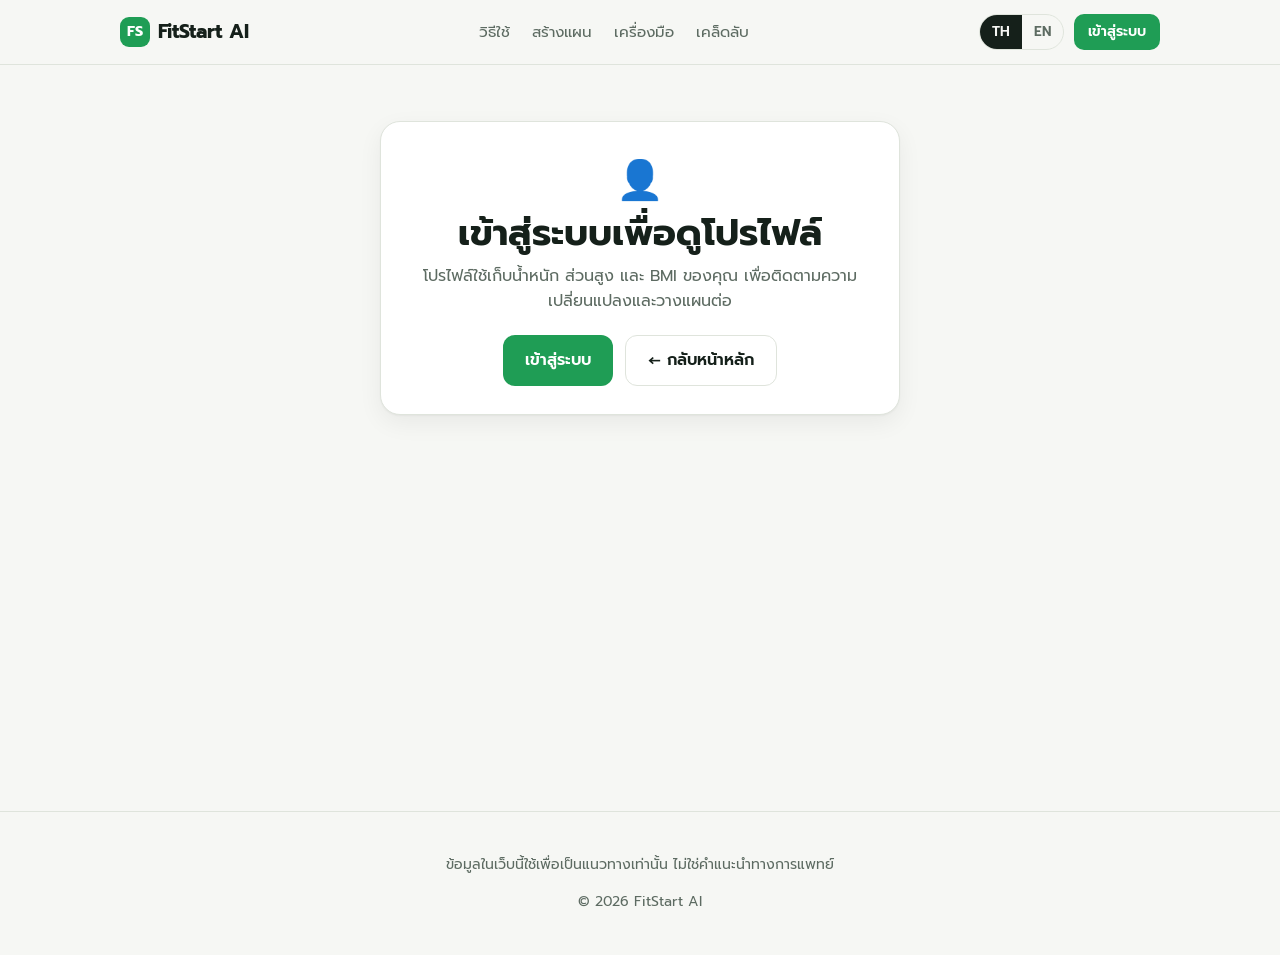
==== profile.html @ 1f1760d9 "Move profile to its own page (profile.html) - New profile.html with shared header, login modal and l" ====
<!DOCTYPE html>
<html lang="th">
<head>
<meta charset="UTF-8">
<meta name="viewport" content="width=device-width, initial-scale=1.0">
<title>โปรไฟล์ของฉัน · FitStart AI</title>
<link rel="preconnect" href="https://fonts.googleapis.com">
<link rel="preconnect" href="https://fonts.gstatic.com" crossorigin>
<link href="https://fonts.googleapis.com/css2?family=Prompt:wght@400;500;600;700&display=swap" rel="stylesheet">
<link rel="stylesheet" href="css/style.css">
</head>
<body>

<header>
  <div class="wrap nav">
    <a href="index.html" class="logo"><span class="logo-mark">FS</span> FitStart AI</a>
    <nav class="nav-links">
      <a href="index.html#how" data-i18n="navHow"></a>
      <a href="index.html#planner" data-i18n="navPlan"></a>
      <a href="index.html#tools" data-i18n="navTools"></a>
      <a href="index.html#tips" data-i18n="navTips"></a>
    </nav>
    <div class="nav-right">
      <div class="lang" role="group" aria-label="Language">
        <button type="button" data-lang="th">TH</button>
        <button type="button" data-lang="en">EN</button>
      </div>
      <button type="button" class="btn sm" id="loginBtn" data-i18n="login"></button>
      <div class="user-menu" id="userMenu" hidden>
        <button type="button" class="user-btn" id="userBtn" aria-haspopup="true">
          <span class="avatar" id="avatar"></span><span class="uname" id="uname"></span>
        </button>
        <div class="dropdown" id="dropdown" hidden>
          <div class="who" id="whoEmail"></div>
          <a href="profile.html" id="ddProfile" data-i18n="profileTitle"></a>
          <a href="index.html#myplans" id="ddPlans" data-i18n="myPlans"></a>
          <button type="button" id="logoutBtn" data-i18n="logout"></button>
        </div>
      </div>
    </div>
  </div>
</header>

<!-- Login / Sign-up modal -->
<div class="modal-bg" id="authModal" hidden>
  <div class="modal" role="dialog" aria-modal="true" aria-labelledby="authTitle">
    <button type="button" class="close" id="authClose" aria-label="Close">✕</button>
    <h2 id="authTitle" style="margin:0 0 4px;font-size:1.35rem"></h2>
    <p id="authSub" style="margin:0;color:var(--muted);font-size:.92rem"></p>
    <div class="tabs">
      <button type="button" data-tab="login" data-i18n="login"></button>
      <button type="button" data-tab="signup" data-i18n="signup"></button>
    </div>
    <form id="authForm" novalidate>
      <div class="field" id="nameField">
        <label for="aName" data-i18n="name"></label>
        <input id="aName" type="text" autocomplete="name" maxlength="40">
      </div>
      <div class="field">
        <label for="aEmail" data-i18n="email"></label>
        <input id="aEmail" type="email" autocomplete="email" placeholder="you@example.com">
      </div>
      <div class="field">
        <label for="aPw" data-i18n="password"></label>
        <div class="pw-wrap">
          <input id="aPw" type="password" autocomplete="current-password">
          <button type="button" class="pw-toggle" data-for="aPw" data-i18n="show"></button>
        </div>
      </div>
      <div class="field" id="pw2Field">
        <label for="aPw2" data-i18n="confirmPw"></label>
        <div class="pw-wrap">
          <input id="aPw2" type="password" autocomplete="new-password">
          <button type="button" class="pw-toggle" data-for="aPw2" data-i18n="show"></button>
        </div>
      </div>
      <div class="form-err" id="authErr" role="alert"></div>
      <button type="submit" class="btn" id="authSubmit"></button>
    </form>
    <div class="switch-line"><span id="switchText"></span> <button type="button" id="switchBtn"></button></div>
    <div class="demo-note">🧪 <span data-i18n="demoNote"></span></div>
  </div>
</div>

<main class="page">
  <!-- Shown when logged out -->
  <section id="profileGate" hidden>
    <div class="wrap">
      <div class="panel gate">
        <div class="gate-ico">👤</div>
        <h1 class="page-title" data-i18n="gateTitle"></h1>
        <p data-i18n="gateSub"></p>
        <div class="btn-row" style="justify-content:center">
          <button type="button" class="btn" id="gateLogin" data-i18n="login"></button>
          <a href="index.html" class="btn ghost" data-i18n="backHome"></a>
        </div>
      </div>
    </div>
  </section>

  <!-- Profile (logged-in only) -->
  <section id="profile" hidden>
    <div class="wrap">
      <a href="index.html" class="back-link" data-i18n="backHome"></a>
      <div class="sec-head">
        <h1 class="page-title" data-i18n="profileTitle"></h1>
        <p data-i18n="profileSub"></p>
      </div>
      <div class="profile-grid">
        <div class="panel tool">
          <div class="profile-who">
            <span class="avatar lg" id="pAvatar"></span>
            <div><b id="pName"></b><small id="pEmail"></small></div>
          </div>
          <form id="bodyForm" novalidate>
            <div class="field-row">
              <div class="field">
                <label for="pH" data-i18n="height"></label>
                <input id="pH" type="number" inputmode="decimal" min="100" max="230" step="0.1" placeholder="165">
              </div>
              <div class="field">
                <label for="pW" data-i18n="weight"></label>
                <input id="pW" type="number" inputmode="decimal" min="25" max="250" step="0.1" placeholder="60">
              </div>
            </div>
            <div class="bmi-out" id="pBmiOut" aria-live="polite"></div>
            <div class="form-err" id="bodyErr" role="alert"></div>
            <button type="submit" class="btn" data-i18n="saveBody"></button>
          </form>
        </div>
        <div class="panel tool">
          <h3 data-i18n="historyTitle"></h3>
          <p data-i18n="historySub"></p>
          <div id="trend"></div>
          <div class="hist-list" id="histList"></div>
        </div>
      </div>
    </div>
  </section>

</main>

<footer>
  <div class="wrap">
    <p data-i18n="disclaimer"></p>
    <p>© 2026 FitStart AI</p>
  </div>
</footer>

<script src="js/i18n.js"></script>
<script src="js/data.js"></script>
<script src="js/utils.js"></script>
<script src="js/bmi.js"></script>
<script src="js/auth.js"></script>
<script src="js/profile.js"></script>
<script src="js/main.js"></script>
</body>
</html>
---- css/style.css ----
/* FitStart AI — styles */
:root {
  --bg: #f6f7f4;
  --surface: #ffffff;
  --surface-2: #eef1ea;
  --text: #15201a;
  --muted: #5d6b62;
  --line: #dfe4dc;
  --accent: #1f9d55;
  --accent-ink: #ffffff;
  --accent-soft: #dcf3e5;
  --warn: #b45309;
  --radius: 16px;
  --shadow: 0 1px 2px rgba(0,0,0,.04), 0 8px 24px rgba(0,0,0,.06);
}
@media (prefers-color-scheme: dark) {
  :root {
    --bg: #0f1411;
    --surface: #171e19;
    --surface-2: #1e2721;
    --text: #e8efe9;
    --muted: #9aa89f;
    --line: #2a352e;
    --accent: #3ccf7a;
    --accent-ink: #08130c;
    --accent-soft: #173523;
    --warn: #f59e0b;
    --shadow: none;
  }
}
* { box-sizing: border-box; }
[hidden] { display: none !important; }
html { scroll-behavior: smooth; }
body {
  margin: 0;
  font-family: "Prompt", system-ui, -apple-system, "Segoe UI", Tahoma, sans-serif;
  background: var(--bg);
  color: var(--text);
  line-height: 1.6;
}
a { color: inherit; }
.wrap { max-width: 1080px; margin: 0 auto; padding-inline: 20px; }

/* Header */
header {
  position: sticky; top: 0; z-index: 10;
  background: color-mix(in srgb, var(--bg) 85%, transparent);
  backdrop-filter: blur(10px);
  border-bottom: 1px solid var(--line);
}
.nav { display: flex; align-items: center; justify-content: space-between; gap: 12px; height: 64px; }
.logo { font-weight: 700; font-size: 1.2rem; text-decoration: none; display: flex; align-items: center; gap: 8px; }
.logo-mark {
  width: 30px; height: 30px; border-radius: 9px; background: var(--accent); color: var(--accent-ink);
  display: grid; place-items: center; font-size: .9rem;
}
.nav-links { display: flex; gap: 22px; align-items: center; }
.nav-links a { text-decoration: none; color: var(--muted); font-size: .95rem; }
.nav-links a:hover { color: var(--text); }
.lang {
  display: flex; border: 1px solid var(--line); border-radius: 999px; overflow: hidden;
}
.lang button {
  border: 0; background: transparent; color: var(--muted); padding: 6px 12px; cursor: pointer;
  font: inherit; font-size: .85rem; font-weight: 600;
}
.lang button.on { background: var(--text); color: var(--bg); }
@media (max-width: 720px) { .nav-links a { display: none; } }

/* Hero */
.hero { padding-block: 72px 56px; display: grid; grid-template-columns: 1.2fr 1fr; gap: 40px; align-items: center; }
.pill {
  display: inline-block; background: var(--accent-soft); color: var(--accent);
  padding: 4px 12px; border-radius: 999px; font-size: .85rem; font-weight: 600;
}
h1 { font-size: clamp(2rem, 5vw, 3.2rem); line-height: 1.2; margin: 16px 0; }
h1 em { font-style: normal; color: var(--accent); }
.lead { color: var(--muted); font-size: 1.1rem; margin: 0 0 28px; max-width: 34em; }
.btn {
  display: inline-flex; align-items: center; gap: 8px; border: 0; cursor: pointer;
  background: var(--accent); color: var(--accent-ink); font: inherit; font-weight: 600;
  padding: 12px 22px; border-radius: 12px; text-decoration: none; transition: transform .1s, opacity .2s;
}
.btn:hover { opacity: .92; }
.btn:active { transform: scale(.98); }
.btn.ghost { background: transparent; color: var(--text); border: 1px solid var(--line); }
.btn-row { display: flex; gap: 12px; flex-wrap: wrap; }
.hero-card {
  background: var(--surface); border: 1px solid var(--line); border-radius: 20px; padding: 24px; box-shadow: var(--shadow);
}
.stat-row { display: grid; grid-template-columns: repeat(3, 1fr); gap: 12px; margin-top: 16px; }
.stat { background: var(--surface-2); border-radius: 12px; padding: 12px; text-align: center; }
.stat b { display: block; font-size: 1.4rem; }
.stat span { color: var(--muted); font-size: .8rem; }
.mini-plan { display: grid; gap: 8px; }
.mini-plan div { display: flex; justify-content: space-between; padding: 10px 14px; background: var(--surface-2); border-radius: 10px; font-size: .92rem; }
.mini-plan div span:last-child { color: var(--muted); }
@media (max-width: 820px) { .hero { grid-template-columns: 1fr; padding-block: 40px; } }

/* Sections */
section { padding-block: 56px; }
.sec-head { text-align: center; margin-bottom: 32px; }
.sec-head h2 { font-size: clamp(1.5rem, 3.5vw, 2.1rem); margin: 0 0 8px; }
.sec-head p { color: var(--muted); margin: 0; }

.steps { display: grid; grid-template-columns: repeat(3, 1fr); gap: 16px; }
.step { background: var(--surface); border: 1px solid var(--line); border-radius: var(--radius); padding: 22px; }
.step .num {
  width: 36px; height: 36px; border-radius: 10px; background: var(--accent-soft); color: var(--accent);
  display: grid; place-items: center; font-weight: 700; margin-bottom: 12px;
}
.step h3 { margin: 0 0 6px; font-size: 1.1rem; }
.step p { margin: 0; color: var(--muted); font-size: .95rem; }
@media (max-width: 720px) { .steps { grid-template-columns: 1fr; } }

/* Planner form */
.panel { background: var(--surface); border: 1px solid var(--line); border-radius: 20px; padding: 28px; box-shadow: var(--shadow); }
.q { margin-bottom: 22px; }
.q > label, .q > .q-label { display: block; font-weight: 600; margin-bottom: 10px; }
.chips { display: flex; flex-wrap: wrap; gap: 8px; }
.chip input { position: absolute; opacity: 0; pointer-events: none; }
.chip span {
  display: inline-block; padding: 9px 16px; border: 1px solid var(--line); border-radius: 999px; cursor: pointer;
  background: var(--surface-2); font-size: .95rem; transition: all .15s;
}
.chip input:checked + span { background: var(--accent); color: var(--accent-ink); border-color: var(--accent); }
.chip input:focus-visible + span { outline: 2px solid var(--accent); outline-offset: 2px; }
.form-grid { display: grid; grid-template-columns: 1fr 1fr; gap: 0 28px; }
@media (max-width: 720px) { .form-grid { grid-template-columns: 1fr; } .panel { padding: 20px; } }

/* Plan output */
#plan { margin-top: 28px; }
.thinking { display: flex; align-items: center; gap: 12px; color: var(--muted); padding: 20px 0; }
.dots span {
  display: inline-block; width: 8px; height: 8px; border-radius: 50%; background: var(--accent); margin-right: 4px;
  animation: bounce 1s infinite ease-in-out;
}
.dots span:nth-child(2) { animation-delay: .15s; }
.dots span:nth-child(3) { animation-delay: .3s; }
@keyframes bounce { 0%, 80%, 100% { transform: scale(.5); opacity: .4; } 40% { transform: scale(1); opacity: 1; } }

.summary {
  background: var(--accent-soft); border-radius: var(--radius); padding: 18px 20px; margin-bottom: 18px;
  display: flex; gap: 14px; align-items: flex-start;
}
.summary .ai-badge {
  flex: none; background: var(--accent); color: var(--accent-ink); font-weight: 700; font-size: .8rem;
  padding: 4px 8px; border-radius: 8px;
}
.summary p { margin: 0; }
.week { display: grid; grid-template-columns: repeat(7, 1fr); gap: 6px; margin-bottom: 18px; }
.wd { text-align: center; padding: 10px 4px; border-radius: 10px; background: var(--surface-2); font-size: .82rem; color: var(--muted); }
.wd.on { background: var(--accent); color: var(--accent-ink); font-weight: 600; }
.days { display: grid; grid-template-columns: repeat(auto-fill, minmax(300px, 1fr)); gap: 16px; }
.day { border: 1px solid var(--line); border-radius: var(--radius); background: var(--surface); overflow: hidden; }
.day-head { padding: 14px 18px; background: var(--surface-2); display: flex; justify-content: space-between; align-items: baseline; gap: 8px; }
.day-head h3 { margin: 0; font-size: 1.05rem; }
.day-head small { color: var(--muted); }
.day ol { margin: 0; padding: 8px 18px 14px; list-style: none; counter-reset: ex; }
.day li { padding: 10px 0; border-bottom: 1px dashed var(--line); counter-increment: ex; }
.day li:last-child { border-bottom: 0; }
.ex-top { display: flex; justify-content: space-between; gap: 10px; }
.ex-name::before { content: counter(ex) ". "; color: var(--muted); }
.ex-dose { font-weight: 600; color: var(--accent); white-space: nowrap; font-size: .92rem; }
.ex-cue { color: var(--muted); font-size: .85rem; margin-top: 2px; }
.phase { font-size: .8rem; color: var(--muted); padding: 10px 18px 0; text-transform: uppercase; letter-spacing: .04em; }
.phase-line { padding: 4px 18px 0; font-size: .9rem; }
.plan-actions { display: flex; gap: 10px; flex-wrap: wrap; margin-top: 18px; }
.note { color: var(--warn); font-size: .88rem; margin-top: 14px; }

/* Tools */
.tools { display: grid; grid-template-columns: 1fr 1fr; gap: 16px; }
@media (max-width: 820px) { .tools { grid-template-columns: 1fr; } }
.tool h3 { margin: 0 0 4px; }
.tool > p { margin: 0 0 18px; color: var(--muted); font-size: .95rem; }
.field-row { display: grid; grid-template-columns: 1fr 1fr; gap: 12px; margin-bottom: 14px; }
.field label { display: block; font-size: .88rem; color: var(--muted); margin-bottom: 4px; }
.field input {
  width: 100%; padding: 11px 12px; border-radius: 10px; border: 1px solid var(--line);
  background: var(--surface-2); color: var(--text); font: inherit;
}
.field input:focus { outline: 2px solid var(--accent); border-color: transparent; }
.bmi-out { margin-top: 16px; padding: 16px; border-radius: 12px; background: var(--surface-2); }
.bmi-out b { font-size: 1.8rem; }
.bmi-bar { height: 8px; border-radius: 99px; margin: 10px 0 6px; position: relative;
  background: linear-gradient(90deg, #60a5fa 0 22%, #22c55e 22% 50%, #f59e0b 50% 62%, #ef4444 62% 100%); }
.bmi-bar i { position: absolute; top: -4px; width: 4px; height: 16px; border-radius: 2px; background: var(--text); transform: translateX(-50%); transition: left .3s; }

.timer-display { font-size: 3.6rem; font-weight: 700; text-align: center; font-variant-numeric: tabular-nums; margin: 6px 0 4px; }
.timer-ring { height: 6px; background: var(--surface-2); border-radius: 99px; overflow: hidden; margin-bottom: 16px; }
.timer-ring div { height: 100%; width: 100%; background: var(--accent); transition: width .25s linear; }
.center { display: flex; justify-content: center; gap: 8px; flex-wrap: wrap; }

/* Tips & FAQ */
.tips { display: grid; grid-template-columns: repeat(4, 1fr); gap: 14px; }
@media (max-width: 900px) { .tips { grid-template-columns: 1fr 1fr; } }
@media (max-width: 520px) { .tips { grid-template-columns: 1fr; } }
.tip { background: var(--surface); border: 1px solid var(--line); border-radius: var(--radius); padding: 20px; }
.tip .ico { font-size: 1.6rem; }
.tip h3 { margin: 8px 0 4px; font-size: 1.02rem; }
.tip p { margin: 0; color: var(--muted); font-size: .92rem; }
details { background: var(--surface); border: 1px solid var(--line); border-radius: 12px; padding: 14px 18px; margin-bottom: 10px; }
summary { cursor: pointer; font-weight: 600; }
details p { color: var(--muted); margin: 10px 0 0; }
.faq { max-width: 760px; margin: 0 auto; }

footer { border-top: 1px solid var(--line); padding-block: 28px; color: var(--muted); font-size: .88rem; text-align: center; }

/* Account */
.nav-right { display: flex; align-items: center; gap: 10px; }
.btn.sm { padding: 7px 14px; font-size: .88rem; border-radius: 10px; }
.user-menu { position: relative; }
.user-btn {
  display: flex; align-items: center; gap: 8px; border: 1px solid var(--line); background: var(--surface);
  color: var(--text); border-radius: 999px; padding: 4px 12px 4px 4px; cursor: pointer; font: inherit; font-size: .9rem;
}
.avatar {
  width: 28px; height: 28px; border-radius: 50%; background: var(--accent); color: var(--accent-ink);
  display: grid; place-items: center; font-weight: 700; font-size: .85rem;
}
.user-btn .uname { max-width: 110px; overflow: hidden; text-overflow: ellipsis; white-space: nowrap; }
.dropdown {
  position: absolute; right: 0; top: calc(100% + 8px); min-width: 190px; background: var(--surface);
  border: 1px solid var(--line); border-radius: 12px; box-shadow: var(--shadow); padding: 6px; z-index: 20;
}
.dropdown .who { padding: 8px 10px; font-size: .82rem; color: var(--muted); border-bottom: 1px solid var(--line); margin-bottom: 4px; word-break: break-all; }
.dropdown a, .dropdown button {
  display: block; width: 100%; text-align: left; padding: 9px 10px; border: 0; background: none; color: var(--text);
  font: inherit; font-size: .92rem; border-radius: 8px; cursor: pointer; text-decoration: none;
}
.dropdown a:hover, .dropdown button:hover { background: var(--surface-2); }
@media (max-width: 520px) { .user-btn .uname { display: none; } .user-btn { padding-right: 4px; } }

.modal-bg {
  position: fixed; inset: 0; background: rgba(0,0,0,.5); z-index: 50;
  display: grid; place-items: center; padding: 16px;
}
.modal {
  background: var(--surface); border-radius: 20px; width: 100%; max-width: 420px; padding: 24px;
  box-shadow: 0 20px 60px rgba(0,0,0,.3); position: relative; max-height: 92vh; overflow-y: auto;
}
.modal .close {
  position: absolute; top: 12px; right: 12px; width: 34px; height: 34px; border-radius: 50%;
  border: 0; background: var(--surface-2); color: var(--text); cursor: pointer; font-size: 1.1rem;
}
.tabs { display: grid; grid-template-columns: 1fr 1fr; background: var(--surface-2); border-radius: 12px; padding: 4px; margin: 6px 0 18px; }
.tabs button { border: 0; background: none; padding: 9px; border-radius: 9px; font: inherit; font-weight: 600; color: var(--muted); cursor: pointer; }
.tabs button.on { background: var(--surface); color: var(--text); box-shadow: var(--shadow); }
.modal .field { margin-bottom: 12px; }
.pw-wrap { position: relative; }
.pw-wrap input { padding-right: 64px; }
.pw-toggle {
  position: absolute; right: 6px; top: 50%; transform: translateY(-50%); border: 0; background: none;
  color: var(--muted); font: inherit; font-size: .8rem; cursor: pointer; padding: 6px;
}
.form-err { color: #dc2626; font-size: .88rem; min-height: 1.3em; margin: 4px 0 10px; }
.demo-note { background: var(--surface-2); color: var(--muted); font-size: .8rem; padding: 10px 12px; border-radius: 10px; margin-top: 14px; }
.modal .btn { width: 100%; justify-content: center; }
.switch-line { text-align: center; font-size: .88rem; color: var(--muted); margin-top: 12px; }
.switch-line button { border: 0; background: none; color: var(--accent); font: inherit; font-weight: 600; cursor: pointer; }

.saved-list { display: grid; gap: 10px; }
.saved {
  display: flex; justify-content: space-between; align-items: center; gap: 12px; flex-wrap: wrap;
  background: var(--surface); border: 1px solid var(--line); border-radius: 12px; padding: 14px 16px;
}
.saved b { display: block; }
.saved small { color: var(--muted); }
.saved .acts { display: flex; gap: 8px; }
.empty { text-align: center; color: var(--muted); padding: 24px; background: var(--surface); border: 1px dashed var(--line); border-radius: 12px; }

/* Profile page */
.page { min-height: calc(100vh - 64px - 90px); }
.page section { padding-block: 32px 56px; }
.back-link { display: inline-block; color: var(--muted); text-decoration: none; font-size: .92rem; margin-bottom: 12px; }
.back-link:hover { color: var(--accent); }
.page-title { font-size: clamp(1.6rem, 4vw, 2.3rem); margin: 0 0 8px; }
.gate { max-width: 520px; margin: 24px auto 0; text-align: center; }
.gate-ico { font-size: 2.4rem; }
.gate p { color: var(--muted); margin: 0 0 20px; }

/* Profile */
.profile-grid { display: grid; grid-template-columns: 1fr 1fr; gap: 16px; align-items: start; }
@media (max-width: 820px) { .profile-grid { grid-template-columns: 1fr; } }
.profile-who { display: flex; align-items: center; gap: 12px; margin-bottom: 18px; }
.profile-who b { display: block; }
.profile-who small { color: var(--muted); word-break: break-all; }
.avatar.lg { width: 48px; height: 48px; font-size: 1.2rem; flex: none; }
#bodyForm .bmi-out { margin: 0 0 6px; }
.hist-list { display: grid; gap: 8px; }
.hist {
  display: flex; justify-content: space-between; align-items: center; gap: 10px; flex-wrap: wrap;
  background: var(--surface-2); border-radius: 12px; padding: 12px 14px;
}
.hist b { display: block; font-size: .98rem; }
.hist small { color: var(--muted); font-size: .84rem; }
.hist .acts { display: flex; align-items: center; gap: 8px; }
.diff { font-size: .85rem; font-weight: 600; color: var(--muted); }
.diff.down { color: var(--accent); }
.diff.up { color: var(--warn); }
.trend { margin-bottom: 14px; }
.trend svg { width: 100%; height: 70px; display: block; background: var(--surface-2); border-radius: 12px; }
.trend polyline { fill: none; stroke: var(--accent); stroke-width: 2.5; vector-effect: non-scaling-stroke; stroke-linejoin: round; }
.trend small { color: var(--muted); font-size: .84rem; }

.toast {
  position: fixed; left: 50%; bottom: calc(24px + env(safe-area-inset-bottom, 0px)); transform: translateX(-50%);
  background: var(--text); color: var(--bg); padding: 12px 20px; border-radius: 12px; z-index: 60;
  font-size: .92rem; box-shadow: 0 8px 24px rgba(0,0,0,.2); max-width: calc(100% - 32px);
}

@media print {
  header, .hero, #how, #tools, #tips, #faq, footer, .panel form, .plan-actions { display: none !important; }
  .panel { border: 0; box-shadow: none; padding: 0; }
}
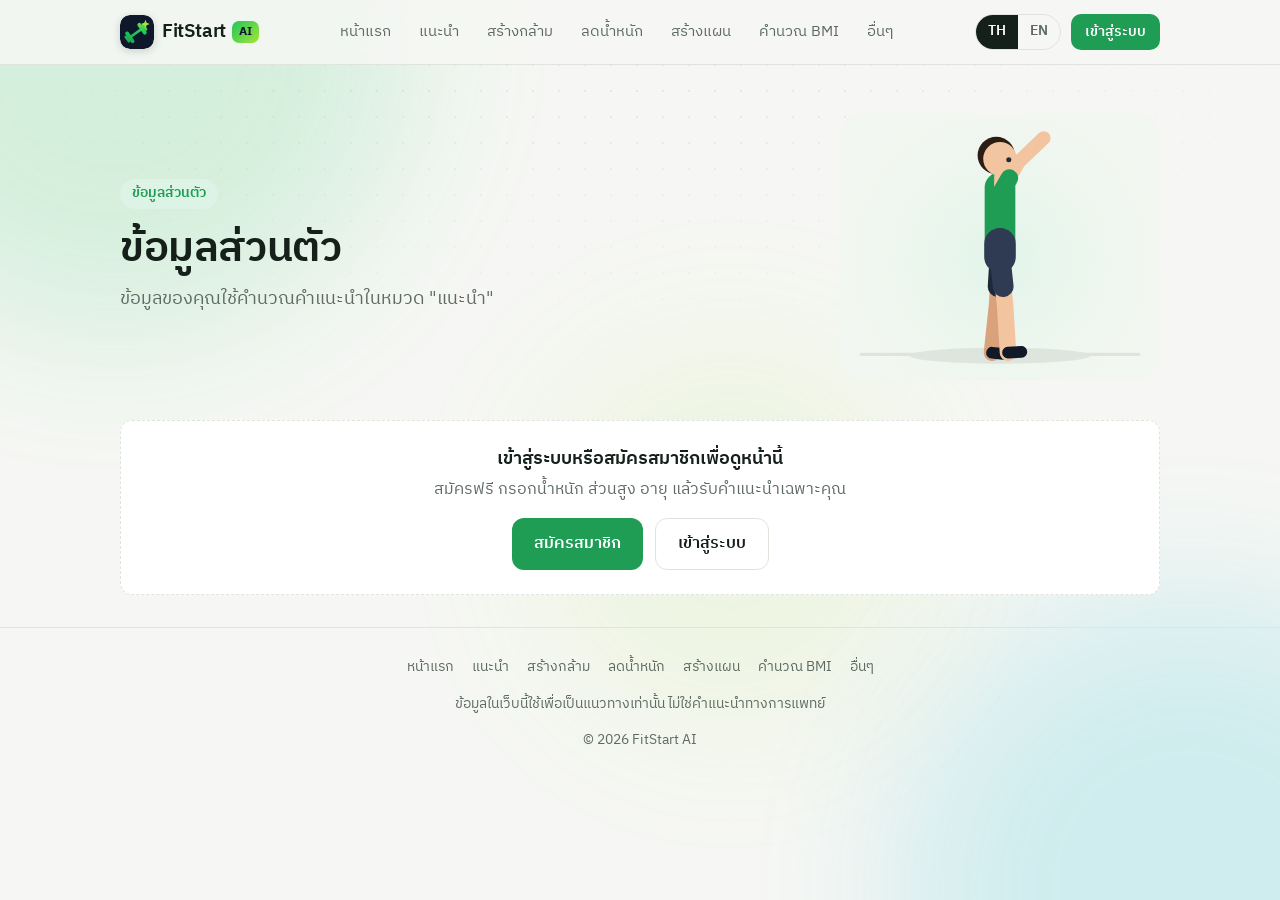
==== commit cafe5f46: "Replace site with the latest FitStart AI from FSdemo Multi-page version: home, for-you, profile, mus" ====
--- a/profile.html
+++ b/profile.html
@@ -3,156 +3,105 @@
 <head>
 <meta charset="UTF-8">
 <meta name="viewport" content="width=device-width, initial-scale=1.0">
-<title>โปรไฟล์ของฉัน · FitStart AI</title>
+<title>ข้อมูลส่วนตัว · FitStart AI</title>
+<link rel="icon" href="img/logo.svg" type="image/svg+xml">
 <link rel="preconnect" href="https://fonts.googleapis.com">
 <link rel="preconnect" href="https://fonts.gstatic.com" crossorigin>
-<link href="https://fonts.googleapis.com/css2?family=Prompt:wght@400;500;600;700&display=swap" rel="stylesheet">
-<link rel="stylesheet" href="css/style.css">
+<link href="https://fonts.googleapis.com/css2?family=IBM+Plex+Sans+Thai:wght@300;400;500;600&display=swap" rel="stylesheet">
+<link rel="stylesheet" href="css/style.css?v=202611041937">
 </head>
-<body>
+<body data-page="profile">
 
-<header>
-  <div class="wrap nav">
-    <a href="index.html" class="logo"><span class="logo-mark">FS</span> FitStart AI</a>
-    <nav class="nav-links">
-      <a href="index.html#how" data-i18n="navHow"></a>
-      <a href="index.html#planner" data-i18n="navPlan"></a>
-      <a href="index.html#tools" data-i18n="navTools"></a>
-      <a href="index.html#tips" data-i18n="navTips"></a>
-    </nav>
-    <div class="nav-right">
-      <div class="lang" role="group" aria-label="Language">
-        <button type="button" data-lang="th">TH</button>
-        <button type="button" data-lang="en">EN</button>
-      </div>
-      <button type="button" class="btn sm" id="loginBtn" data-i18n="login"></button>
-      <div class="user-menu" id="userMenu" hidden>
-        <button type="button" class="user-btn" id="userBtn" aria-haspopup="true">
-          <span class="avatar" id="avatar"></span><span class="uname" id="uname"></span>
-        </button>
-        <div class="dropdown" id="dropdown" hidden>
-          <div class="who" id="whoEmail"></div>
-          <a href="profile.html" id="ddProfile" data-i18n="profileTitle"></a>
-          <a href="index.html#myplans" id="ddPlans" data-i18n="myPlans"></a>
-          <button type="button" id="logoutBtn" data-i18n="logout"></button>
-        </div>
-      </div>
+<main>
+  <div class="wrap page-hero has-fig">
+    <div>
+      <span class="pill"><span data-i18n="pPill"></span></span>
+      <h1 data-i18n="pTitle"></h1>
+      <p class="lead" data-i18n="pLead"></p>
     </div>
+    <div class="fig hero-fig" data-fig="wave"></div>
   </div>
-</header>
 
-<!-- Login / Sign-up modal -->
-<div class="modal-bg" id="authModal" hidden>
-  <div class="modal" role="dialog" aria-modal="true" aria-labelledby="authTitle">
-    <button type="button" class="close" id="authClose" aria-label="Close">✕</button>
-    <h2 id="authTitle" style="margin:0 0 4px;font-size:1.35rem"></h2>
-    <p id="authSub" style="margin:0;color:var(--muted);font-size:.92rem"></p>
-    <div class="tabs">
-      <button type="button" data-tab="login" data-i18n="login"></button>
-      <button type="button" data-tab="signup" data-i18n="signup"></button>
-    </div>
-    <form id="authForm" novalidate>
-      <div class="field" id="nameField">
-        <label for="aName" data-i18n="name"></label>
-        <input id="aName" type="text" autocomplete="name" maxlength="40">
-      </div>
-      <div class="field">
-        <label for="aEmail" data-i18n="email"></label>
-        <input id="aEmail" type="email" autocomplete="email" placeholder="you@example.com">
-      </div>
-      <div class="field">
-        <label for="aPw" data-i18n="password"></label>
-        <div class="pw-wrap">
-          <input id="aPw" type="password" autocomplete="current-password">
-          <button type="button" class="pw-toggle" data-for="aPw" data-i18n="show"></button>
-        </div>
-      </div>
-      <div class="field" id="pw2Field">
-        <label for="aPw2" data-i18n="confirmPw"></label>
-        <div class="pw-wrap">
-          <input id="aPw2" type="password" autocomplete="new-password">
-          <button type="button" class="pw-toggle" data-for="aPw2" data-i18n="show"></button>
-        </div>
-      </div>
-      <div class="form-err" id="authErr" role="alert"></div>
-      <button type="submit" class="btn" id="authSubmit"></button>
-    </form>
-    <div class="switch-line"><span id="switchText"></span> <button type="button" id="switchBtn"></button></div>
-    <div class="demo-note">🧪 <span data-i18n="demoNote"></span></div>
-  </div>
-</div>
-
-<main class="page">
-  <!-- Shown when logged out -->
-  <section id="profileGate" hidden>
+  <!-- Not logged in -->
+  <section class="tight" id="pGuest" hidden>
     <div class="wrap">
-      <div class="panel gate">
-        <div class="gate-ico">👤</div>
-        <h1 class="page-title" data-i18n="gateTitle"></h1>
-        <p data-i18n="gateSub"></p>
+      <div class="empty">
+        <p style="font-size:1.1rem;color:var(--text);font-weight:600;margin:0 0 4px" data-i18n="needLogin"></p>
+        <p style="margin:0 0 16px" data-i18n="needLoginSub"></p>
         <div class="btn-row" style="justify-content:center">
-          <button type="button" class="btn" id="gateLogin" data-i18n="login"></button>
-          <a href="index.html" class="btn ghost" data-i18n="backHome"></a>
+          <button type="button" class="btn" id="pSignup" data-i18n="signup"></button>
+          <button type="button" class="btn ghost" id="pLogin" data-i18n="login"></button>
         </div>
       </div>
     </div>
   </section>
 
-  <!-- Profile (logged-in only) -->
-  <section id="profile" hidden>
-    <div class="wrap">
-      <a href="index.html" class="back-link" data-i18n="backHome"></a>
-      <div class="sec-head">
-        <h1 class="page-title" data-i18n="profileTitle"></h1>
-        <p data-i18n="profileSub"></p>
+  <!-- Logged in -->
+  <div id="pMain" hidden>
+    <section class="tight">
+      <div class="wrap">
+        <div class="panel">
+          <div class="profile-head">
+            <span class="avatar big" id="pAvatar"></span>
+            <div>
+              <h2 id="pName" style="margin:0;font-size:1.4rem"></h2>
+              <div id="pEmail" style="color:var(--muted)"></div>
+              <small id="pSince" style="color:var(--muted)"></small>
+            </div>
+          </div>
+          <div class="result-row" id="pStats" style="margin-top:20px"></div>
+          <div class="btn-row" style="margin-top:18px">
+            <a class="btn" href="for-you.html" data-i18n="seeForYou"></a>
+            <a class="btn ghost" href="planner.html#myplans"><span id="pPlans"></span>&nbsp;·&nbsp;<span data-i18n="seePlans"></span></a>
+          </div>
+        </div>
       </div>
-      <div class="profile-grid">
-        <div class="panel tool">
-          <div class="profile-who">
-            <span class="avatar lg" id="pAvatar"></span>
-            <div><b id="pName"></b><small id="pEmail"></small></div>
-          </div>
-          <form id="bodyForm" novalidate>
-            <div class="field-row">
+    </section>
+
+    <section class="tight">
+      <div class="wrap">
+        <div class="panel">
+          <h2 style="margin:0 0 16px;font-size:1.25rem" data-i18n="editTitle"></h2>
+          <form id="profileForm" novalidate>
+            <div class="field" style="margin-bottom:12px">
+              <label for="fName" data-i18n="name"></label>
+              <input id="fName" type="text" maxlength="40" autocomplete="name">
+            </div>
+            <div class="calc-grid">
               <div class="field">
-                <label for="pH" data-i18n="height"></label>
-                <input id="pH" type="number" inputmode="decimal" min="100" max="230" step="0.1" placeholder="165">
+                <label for="fSex" data-i18n="sex"></label>
+                <select id="fSex"><option value="m"></option><option value="f"></option></select>
               </div>
               <div class="field">
-                <label for="pW" data-i18n="weight"></label>
-                <input id="pW" type="number" inputmode="decimal" min="25" max="250" step="0.1" placeholder="60">
+                <label for="fAge" data-i18n="age"></label>
+                <input id="fAge" type="number" inputmode="numeric" min="13" max="90">
+              </div>
+              <div class="field">
+                <label for="fH" data-i18n="height"></label>
+                <input id="fH" type="number" inputmode="decimal" min="100" max="230">
+              </div>
+              <div class="field">
+                <label for="fW" data-i18n="weight"></label>
+                <input id="fW" type="number" inputmode="decimal" min="25" max="250">
               </div>
             </div>
-            <div class="bmi-out" id="pBmiOut" aria-live="polite"></div>
-            <div class="form-err" id="bodyErr" role="alert"></div>
-            <button type="submit" class="btn" data-i18n="saveBody"></button>
+            <div class="form-err" id="fErr" role="alert"></div>
+            <button type="submit" class="btn" data-i18n="saveBtn"></button>
           </form>
         </div>
-        <div class="panel tool">
-          <h3 data-i18n="historyTitle"></h3>
-          <p data-i18n="historySub"></p>
-          <div id="trend"></div>
-          <div class="hist-list" id="histList"></div>
-        </div>
       </div>
-    </div>
-  </section>
-
+    </section>
+  </div>
 </main>
 
-<footer>
-  <div class="wrap">
-    <p data-i18n="disclaimer"></p>
-    <p>© 2026 FitStart AI</p>
-  </div>
-</footer>
-
 <script src="js/i18n.js"></script>
-<script src="js/data.js"></script>
-<script src="js/utils.js"></script>
-<script src="js/bmi.js"></script>
-<script src="js/auth.js"></script>
-<script src="js/profile.js"></script>
-<script src="js/main.js"></script>
+<script src="js/data.js?v=202611041937"></script>
+<script src="js/utils.js?v=202611041937"></script>
+<script src="js/icons.js?v=202611041937"></script>
+<script src="js/figures.js?v=202611041937"></script>
+<script src="js/layout.js?v=202611041937"></script>
+<script src="js/auth.js?v=202611041937"></script>
+<script src="js/profile.js?v=202611041937"></script>
+<script src="js/main.js?v=202611041937"></script>
 </body>
 </html>
--- a/css/style.css
+++ b/css/style.css
@@ -33,7 +33,7 @@
 html { scroll-behavior: smooth; }
 body {
   margin: 0;
-  font-family: "Prompt", system-ui, -apple-system, "Segoe UI", Tahoma, sans-serif;
+  font-family: "IBM Plex Sans Thai", system-ui, -apple-system, "Segoe UI", Tahoma, sans-serif;
   background: var(--bg);
   color: var(--text);
   line-height: 1.6;
@@ -49,14 +49,32 @@
   border-bottom: 1px solid var(--line);
 }
 .nav { display: flex; align-items: center; justify-content: space-between; gap: 12px; height: 64px; }
-.logo { font-weight: 700; font-size: 1.2rem; text-decoration: none; display: flex; align-items: center; gap: 8px; }
-.logo-mark {
-  width: 30px; height: 30px; border-radius: 9px; background: var(--accent); color: var(--accent-ink);
-  display: grid; place-items: center; font-size: .9rem;
-}
-.nav-links { display: flex; gap: 22px; align-items: center; }
-.nav-links a { text-decoration: none; color: var(--muted); font-size: .95rem; }
-.nav-links a:hover { color: var(--text); }
+.logo { font-weight: 600; font-size: 1.2rem; text-decoration: none; display: flex; align-items: center; gap: 8px; }
+.logo-mark { width: 34px; height: 34px; border-radius: 10px; display: block; box-shadow: 0 0 0 1px rgba(255, 255, 255, .08), 0 2px 8px rgba(15, 23, 42, .18); }
+.logo { letter-spacing: -0.02em; }
+.logo-ai {
+  font-size: .72rem; font-weight: 700; letter-spacing: .02em; padding: 2px 7px; border-radius: 7px; margin-left: -2px;
+  color: #0f172a; background: linear-gradient(135deg, #22c55e, #a3e635);
+}
+.nav-links { display: flex; gap: 4px; align-items: center; }
+.nav-links a {
+  text-decoration: none; color: var(--muted); font-size: .93rem; padding: 6px 12px; border-radius: 999px; white-space: nowrap;
+}
+.nav-links a:hover { color: var(--text); background: var(--surface-2); }
+.nav-links a.active { color: var(--accent); background: var(--accent-soft); font-weight: 600; }
+.menu-btn {
+  display: none; width: 40px; height: 40px; border-radius: 10px; border: 1px solid var(--line);
+  background: var(--surface); color: var(--text); font-size: 1.2rem; cursor: pointer;
+}
+@media (max-width: 1120px) {
+  .menu-btn { display: grid; place-items: center; }
+  .nav-links {
+    display: none; position: absolute; top: 64px; left: 0; right: 0; flex-direction: column; align-items: stretch;
+    background: var(--bg); border-bottom: 1px solid var(--line); padding: 10px 16px 16px; gap: 2px;
+  }
+  .nav-links.open { display: flex; }
+  .nav-links a { padding: 12px 14px; border-radius: 10px; font-size: 1rem; }
+}
 .lang {
   display: flex; border: 1px solid var(--line); border-radius: 999px; overflow: hidden;
 }
@@ -65,15 +83,15 @@
   font: inherit; font-size: .85rem; font-weight: 600;
 }
 .lang button.on { background: var(--text); color: var(--bg); }
-@media (max-width: 720px) { .nav-links a { display: none; } }
 
 /* Hero */
 .hero { padding-block: 72px 56px; display: grid; grid-template-columns: 1.2fr 1fr; gap: 40px; align-items: center; }
 .pill {
-  display: inline-block; background: var(--accent-soft); color: var(--accent);
+  display: inline-flex; align-items: center; gap: 6px; background: var(--accent-soft); color: var(--accent);
   padding: 4px 12px; border-radius: 999px; font-size: .85rem; font-weight: 600;
 }
-h1 { font-size: clamp(2rem, 5vw, 3.2rem); line-height: 1.2; margin: 16px 0; }
+h1 { font-size: clamp(2rem, 5vw, 3.1rem); line-height: 1.25; margin: 16px 0; font-weight: 600; letter-spacing: -0.01em; }
+h2, h3 { font-weight: 600; }
 h1 em { font-style: normal; color: var(--accent); }
 .lead { color: var(--muted); font-size: 1.1rem; margin: 0 0 28px; max-width: 34em; }
 .btn {
@@ -107,7 +125,7 @@
 .step { background: var(--surface); border: 1px solid var(--line); border-radius: var(--radius); padding: 22px; }
 .step .num {
   width: 36px; height: 36px; border-radius: 10px; background: var(--accent-soft); color: var(--accent);
-  display: grid; place-items: center; font-weight: 700; margin-bottom: 12px;
+  display: grid; place-items: center; font-weight: 600; margin-bottom: 12px;
 }
 .step h3 { margin: 0 0 6px; font-size: 1.1rem; }
 .step p { margin: 0; color: var(--muted); font-size: .95rem; }
@@ -144,7 +162,7 @@
   display: flex; gap: 14px; align-items: flex-start;
 }
 .summary .ai-badge {
-  flex: none; background: var(--accent); color: var(--accent-ink); font-weight: 700; font-size: .8rem;
+  flex: none; background: var(--accent); color: var(--accent-ink); font-weight: 600; font-size: .8rem;
   padding: 4px 8px; border-radius: 8px;
 }
 .summary p { margin: 0; }
@@ -186,7 +204,7 @@
   background: linear-gradient(90deg, #60a5fa 0 22%, #22c55e 22% 50%, #f59e0b 50% 62%, #ef4444 62% 100%); }
 .bmi-bar i { position: absolute; top: -4px; width: 4px; height: 16px; border-radius: 2px; background: var(--text); transform: translateX(-50%); transition: left .3s; }
 
-.timer-display { font-size: 3.6rem; font-weight: 700; text-align: center; font-variant-numeric: tabular-nums; margin: 6px 0 4px; }
+.timer-display { font-size: 3.6rem; font-weight: 600; text-align: center; font-variant-numeric: tabular-nums; margin: 6px 0 4px; }
 .timer-ring { height: 6px; background: var(--surface-2); border-radius: 99px; overflow: hidden; margin-bottom: 16px; }
 .timer-ring div { height: 100%; width: 100%; background: var(--accent); transition: width .25s linear; }
 .center { display: flex; justify-content: center; gap: 8px; flex-wrap: wrap; }
@@ -196,7 +214,6 @@
 @media (max-width: 900px) { .tips { grid-template-columns: 1fr 1fr; } }
 @media (max-width: 520px) { .tips { grid-template-columns: 1fr; } }
 .tip { background: var(--surface); border: 1px solid var(--line); border-radius: var(--radius); padding: 20px; }
-.tip .ico { font-size: 1.6rem; }
 .tip h3 { margin: 8px 0 4px; font-size: 1.02rem; }
 .tip p { margin: 0; color: var(--muted); font-size: .92rem; }
 details { background: var(--surface); border: 1px solid var(--line); border-radius: 12px; padding: 14px 18px; margin-bottom: 10px; }
@@ -216,7 +233,7 @@
 }
 .avatar {
   width: 28px; height: 28px; border-radius: 50%; background: var(--accent); color: var(--accent-ink);
-  display: grid; place-items: center; font-weight: 700; font-size: .85rem;
+  display: grid; place-items: center; font-weight: 600; font-size: .85rem;
 }
 .user-btn .uname { max-width: 110px; overflow: hidden; text-overflow: ellipsis; white-space: nowrap; }
 .dropdown {
@@ -269,40 +286,6 @@
 .saved .acts { display: flex; gap: 8px; }
 .empty { text-align: center; color: var(--muted); padding: 24px; background: var(--surface); border: 1px dashed var(--line); border-radius: 12px; }
 
-/* Profile page */
-.page { min-height: calc(100vh - 64px - 90px); }
-.page section { padding-block: 32px 56px; }
-.back-link { display: inline-block; color: var(--muted); text-decoration: none; font-size: .92rem; margin-bottom: 12px; }
-.back-link:hover { color: var(--accent); }
-.page-title { font-size: clamp(1.6rem, 4vw, 2.3rem); margin: 0 0 8px; }
-.gate { max-width: 520px; margin: 24px auto 0; text-align: center; }
-.gate-ico { font-size: 2.4rem; }
-.gate p { color: var(--muted); margin: 0 0 20px; }
-
-/* Profile */
-.profile-grid { display: grid; grid-template-columns: 1fr 1fr; gap: 16px; align-items: start; }
-@media (max-width: 820px) { .profile-grid { grid-template-columns: 1fr; } }
-.profile-who { display: flex; align-items: center; gap: 12px; margin-bottom: 18px; }
-.profile-who b { display: block; }
-.profile-who small { color: var(--muted); word-break: break-all; }
-.avatar.lg { width: 48px; height: 48px; font-size: 1.2rem; flex: none; }
-#bodyForm .bmi-out { margin: 0 0 6px; }
-.hist-list { display: grid; gap: 8px; }
-.hist {
-  display: flex; justify-content: space-between; align-items: center; gap: 10px; flex-wrap: wrap;
-  background: var(--surface-2); border-radius: 12px; padding: 12px 14px;
-}
-.hist b { display: block; font-size: .98rem; }
-.hist small { color: var(--muted); font-size: .84rem; }
-.hist .acts { display: flex; align-items: center; gap: 8px; }
-.diff { font-size: .85rem; font-weight: 600; color: var(--muted); }
-.diff.down { color: var(--accent); }
-.diff.up { color: var(--warn); }
-.trend { margin-bottom: 14px; }
-.trend svg { width: 100%; height: 70px; display: block; background: var(--surface-2); border-radius: 12px; }
-.trend polyline { fill: none; stroke: var(--accent); stroke-width: 2.5; vector-effect: non-scaling-stroke; stroke-linejoin: round; }
-.trend small { color: var(--muted); font-size: .84rem; }
-
 .toast {
   position: fixed; left: 50%; bottom: calc(24px + env(safe-area-inset-bottom, 0px)); transform: translateX(-50%);
   background: var(--text); color: var(--bg); padding: 12px 20px; border-radius: 12px; z-index: 60;
@@ -310,6 +293,400 @@
 }
 
 @media print {
-  header, .hero, #how, #tools, #tips, #faq, footer, .panel form, .plan-actions { display: none !important; }
+  body > header, .hero, #how, #tools, #tips, #faq, footer, .panel form, .plan-actions { display: none !important; }
   .panel { border: 0; box-shadow: none; padding: 0; }
 }
+
+/* ---------- Multi-page additions ---------- */
+.page-hero { padding-block: 48px 8px; }
+.page-hero .pill { margin-bottom: 4px; }
+.page-hero h1 { font-size: clamp(1.8rem, 4.5vw, 2.6rem); margin: 10px 0 10px; }
+.page-hero .lead { margin-bottom: 0; }
+section.tight { padding-block: 32px; }
+
+/* Category cards (home) */
+.cats { display: grid; grid-template-columns: repeat(auto-fill, minmax(220px, 1fr)); gap: 16px; }
+.cat {
+  display: flex; flex-direction: column; gap: 6px; text-decoration: none; background: var(--surface);
+  border: 1px solid var(--line); border-radius: var(--radius); padding: 22px; transition: transform .15s, border-color .15s;
+}
+.cat:hover { transform: translateY(-3px); border-color: var(--accent); }
+.cat h3 { margin: 4px 0 0; font-size: 1.15rem; }
+.cat p { margin: 0; color: var(--muted); font-size: .92rem; flex: 1; }
+.cat .go { color: var(--accent); font-weight: 600; font-size: .92rem; margin-top: 6px; }
+
+/* Principle cards */
+.cards { display: grid; grid-template-columns: repeat(auto-fill, minmax(230px, 1fr)); gap: 14px; }
+
+/* Exercise browser */
+.ex-filter { display: flex; flex-wrap: wrap; gap: 8px; margin-bottom: 18px; justify-content: center; }
+.ex-filter button {
+  border: 1px solid var(--line); background: var(--surface-2); color: var(--text); padding: 8px 16px;
+  border-radius: 999px; font: inherit; font-size: .9rem; cursor: pointer;
+}
+.ex-filter button.on { background: var(--accent); color: var(--accent-ink); border-color: var(--accent); }
+.ex-group h3 { margin: 22px 0 10px; font-size: 1.05rem; }
+.ex-grid { display: grid; grid-template-columns: repeat(auto-fill, minmax(240px, 1fr)); gap: 10px; }
+.ex-card { background: var(--surface); border: 1px solid var(--line); border-radius: 12px; padding: 14px 16px; }
+.ex-card b { display: block; }
+.ex-card p { margin: 4px 0 8px; color: var(--muted); font-size: .88rem; }
+.tag { display: inline-block; font-size: .75rem; padding: 2px 8px; border-radius: 999px; background: var(--surface-2); color: var(--muted); margin-right: 4px; }
+.tag.acc { background: var(--accent-soft); color: var(--accent); }
+
+/* Calculators */
+.calc-grid { display: grid; grid-template-columns: repeat(auto-fill, minmax(150px, 1fr)); gap: 12px; margin-bottom: 14px; }
+.field select {
+  width: 100%; padding: 11px 12px; border-radius: 10px; border: 1px solid var(--line);
+  background: var(--surface-2); color: var(--text); font: inherit;
+}
+.result-row { display: grid; grid-template-columns: repeat(auto-fill, minmax(170px, 1fr)); gap: 10px; }
+.result { background: var(--surface-2); border-radius: 12px; padding: 14px; }
+.result small { display: block; color: var(--muted); font-size: .82rem; }
+.result b { font-size: 1.5rem; }
+.result.acc { background: var(--accent-soft); }
+.result.acc b { color: var(--accent); }
+.hint { color: var(--muted); font-size: .85rem; margin: 12px 0 0; }
+.bmi-table { width: 100%; border-collapse: collapse; font-size: .95rem; }
+.bmi-table td { padding: 10px 12px; border-bottom: 1px solid var(--line); }
+.bmi-table tr:last-child td { border-bottom: 0; }
+.dot { display: inline-block; width: 10px; height: 10px; border-radius: 50%; margin-right: 8px; }
+.two-col { display: grid; grid-template-columns: 1.2fr 1fr; gap: 16px; align-items: start; }
+@media (max-width: 820px) { .two-col { grid-template-columns: 1fr; } }
+
+/* Call-to-action band */
+.cta {
+  background: var(--accent); color: var(--accent-ink); border-radius: 20px; padding: 32px 28px;
+  display: flex; justify-content: space-between; align-items: center; gap: 20px; flex-wrap: wrap;
+}
+.cta h2 { margin: 0 0 4px; font-size: 1.4rem; }
+.cta p { margin: 0; opacity: .85; }
+.cta .btn { background: var(--accent-ink); color: var(--accent); }
+
+/* Footer links */
+.foot-links { display: flex; flex-wrap: wrap; justify-content: center; gap: 6px 18px; margin-bottom: 10px; }
+.foot-links a { text-decoration: none; }
+.foot-links a:hover { color: var(--text); }
+
+/* Profile & for-you */
+.profile-head { display: flex; align-items: center; gap: 16px; flex-wrap: wrap; }
+.avatar.big { width: 64px; height: 64px; font-size: 1.6rem; }
+.panel-title { margin: 0 0 14px; font-size: 1.2rem; }
+.result small + b { display: inline-block; margin-top: 2px; }
+.result b + small { margin-top: 4px; }
+.tip-list { margin: 0; padding-left: 1.2em; display: grid; gap: 8px; }
+.tip-list li::marker { color: var(--accent); }
+.body-title { font-weight: 600; font-size: .9rem; margin: 6px 0 8px; padding-top: 12px; border-top: 1px solid var(--line); }
+#bodyFields .field-row { margin-bottom: 0; }
+#bodyFields .field { margin-bottom: 10px; }
+
+@media print {
+  #planForm, #myplans, .page-hero, .menu-btn { display: none !important; }
+}
+
+/* ---------- SVG icons (js/icons.js) ---------- */
+.ic { width: 1.15em; height: 1.15em; flex: none; vertical-align: -0.2em; }
+.btn .ic { width: 1.1em; height: 1.1em; }
+.note .ic { vertical-align: -0.15em; }
+.demo-note .ic { vertical-align: -0.2em; }
+.menu-btn .ic { width: 22px; height: 22px; }
+
+/* Icon tiles on category / principle / tip cards */
+.ico {
+  --c: var(--accent);
+  width: 52px; height: 52px; border-radius: 16px; display: grid; place-items: center;
+  color: var(--c); background: color-mix(in srgb, var(--c) 14%, transparent);
+  margin-bottom: 6px;
+}
+.ico .ic { width: 26px; height: 26px; }
+.cat .ico { width: 56px; height: 56px; border-radius: 18px; }
+.cat .ico .ic { width: 28px; height: 28px; }
+.cat:hover .ico { background: var(--c); color: #fff; }
+.cat .ico { transition: background .15s, color .15s; }
+
+/* A different colour per card so the grid doesn't look flat */
+.cats > :nth-child(6n+1) .ico, .cards > :nth-child(4n+1) .ico, .tips > :nth-child(4n+1) .ico { --c: #8b5cf6; }
+.cats > :nth-child(6n+2) .ico, .cards > :nth-child(4n+2) .ico, .tips > :nth-child(4n+2) .ico { --c: #16a34a; }
+.cats > :nth-child(6n+3) .ico, .cards > :nth-child(4n+3) .ico, .tips > :nth-child(4n+3) .ico { --c: #ea580c; }
+.cats > :nth-child(6n+4) .ico, .cards > :nth-child(4n+4) .ico, .tips > :nth-child(4n+4) .ico { --c: #2563eb; }
+.cats > :nth-child(6n+5) .ico { --c: #0d9488; }
+.cats > :nth-child(6n+6) .ico { --c: #64748b; }
+@media (prefers-color-scheme: dark) {
+  .cats > :nth-child(6n+1) .ico, .cards > :nth-child(4n+1) .ico, .tips > :nth-child(4n+1) .ico { --c: #a78bfa; }
+  .cats > :nth-child(6n+2) .ico, .cards > :nth-child(4n+2) .ico, .tips > :nth-child(4n+2) .ico { --c: #4ade80; }
+  .cats > :nth-child(6n+3) .ico, .cards > :nth-child(4n+3) .ico, .tips > :nth-child(4n+3) .ico { --c: #fb923c; }
+  .cats > :nth-child(6n+4) .ico, .cards > :nth-child(4n+4) .ico, .tips > :nth-child(4n+4) .ico { --c: #60a5fa; }
+  .cats > :nth-child(6n+5) .ico { --c: #2dd4bf; }
+  .cats > :nth-child(6n+6) .ico { --c: #94a3b8; }
+}
+
+/* ---------- Animated characters (js/figures.js) ---------- */
+:root {
+  --fig-skin: #f2c4a0; --fig-skin2: #d9a27c;
+  --fig-shirt: var(--accent); --fig-shirt2: #177a43;
+  --fig-short: #2f3b52; --fig-short2: #1f2838;
+  --fig-shoe: #111827; --fig-hair: #2b1d14;
+  --fig-prop: #94a3b8; --fig-prop-fill: #e2e8f0; --fig-metal: #475569;
+  --fig-bg1: #e3f5ea; --fig-bg2: #f3f7f1;
+}
+@media (prefers-color-scheme: dark) {
+  :root {
+    --fig-shirt2: #24a65d; --fig-short: #4b5d80; --fig-short2: #3a4a68;
+    --fig-shoe: #0b0f17; --fig-prop: #64748b; --fig-prop-fill: #2b3640; --fig-metal: #94a3b8;
+    --fig-bg1: #1b3326; --fig-bg2: #18211b;
+  }
+}
+.fig { width: 100%; aspect-ratio: 6 / 5; border-radius: 14px; background: radial-gradient(circle at 50% 55%, var(--fig-bg1), var(--fig-bg2) 72%); overflow: hidden; }
+.fig svg { width: 100%; height: 100%; display: block; }
+.fig path, .fig ellipse, .fig rect, .fig circle { stroke-linecap: round; stroke-linejoin: round; }
+.fig path { fill: none; }
+.fig .fl { stroke: var(--line); stroke-width: 1.2; }
+.fig .sh { fill: rgba(0, 0, 0, .07); }
+.fig .lg { stroke: var(--fig-skin); stroke-width: 6.2; }
+.fig .sht { stroke: var(--fig-short); stroke-width: 7.8; }
+.fig .shoe { stroke: var(--fig-shoe); stroke-width: 4.4; }
+.fig .arm { stroke: var(--fig-skin); stroke-width: 5.2; }
+.fig .slv { stroke: var(--fig-shirt); stroke-width: 6.6; }
+.fig .tor { stroke: var(--fig-shirt); stroke-width: 11.5; }
+.fig .wst { stroke: var(--fig-short); stroke-width: 11.8; }
+.fig .nk { stroke: var(--fig-skin); stroke-width: 4.4; }
+.fig .far .lg, .fig .far .arm { stroke: var(--fig-skin2); }
+.fig .far .sht { stroke: var(--fig-short2); }
+.fig .far .slv { stroke: var(--fig-shirt2); }
+.fig .hair { fill: var(--fig-hair); }
+.fig .head { fill: var(--fig-skin); }
+.fig .eye { fill: #1f2937; }
+.fig .eyel { stroke: #1f2937; stroke-width: .9; }
+.fig .pr { stroke: var(--fig-prop); stroke-width: 3; fill: var(--fig-prop-fill); }
+.fig path.pr { fill: none; }
+.fig .pr2 { stroke: var(--fig-prop); stroke-width: 2; fill: none; }
+.fig .cb { stroke: var(--fig-prop); stroke-width: 1; stroke-dasharray: 2 2; }
+.fig .dbb { stroke: var(--fig-metal); stroke-width: 2.2; }
+.fig .dbp { stroke: #1f2937; stroke-width: 3.8; }
+.fig .btl { fill: #38bdf8; }
+.fig .zzz text { fill: var(--muted); font: 600 8px system-ui, sans-serif; animation: zzz 2.4s ease-in-out infinite; }
+.fig .zzz text:nth-child(2) { animation-delay: .4s; }
+.fig .zzz text:nth-child(3) { animation-delay: .8s; }
+@keyframes zzz { 0%, 100% { opacity: .2; transform: translateY(2px); } 50% { opacity: 1; transform: translateY(-2px); } }
+@media (prefers-reduced-motion: reduce) { .fig .zzz text { animation: none; } }
+
+/* Characters placed in the layout */
+.page-hero.has-fig { display: grid; grid-template-columns: 1fr minmax(220px, 320px); gap: 24px; align-items: center; }
+.hero-fig { aspect-ratio: 6 / 5; border-radius: 22px; }
+@media (max-width: 720px) {
+  .page-hero.has-fig { grid-template-columns: 1fr; }
+  .hero-fig { max-width: 320px; }
+}
+.hero-figs { display: grid; grid-template-columns: repeat(3, 1fr); gap: 8px; margin-bottom: 12px; }
+.hero-figs .fig { border-radius: 12px; }
+.cat .fig, .tip .fig { aspect-ratio: 16 / 10; margin-bottom: 10px; }
+.ex-card.has-fig .fig { aspect-ratio: 16 / 10; margin-bottom: 10px; }
+
+/* Muscle group picker */
+.mg-grid { display: grid; grid-template-columns: repeat(auto-fill, minmax(118px, 1fr)); gap: 12px; }
+.mg-card {
+  display: flex; flex-direction: column; gap: 2px; text-align: left; font: inherit; color: var(--text); cursor: pointer;
+  background: var(--surface); border: 2px solid var(--line); border-radius: var(--radius); padding: 10px 10px 12px;
+  transition: border-color .15s, transform .15s;
+}
+.mg-card:hover { transform: translateY(-2px); border-color: color-mix(in srgb, var(--accent) 50%, var(--line)); }
+.mg-card.on { border-color: var(--accent); background: var(--accent-soft); }
+.mg-card .fig { margin-bottom: 6px; }
+.mg-card b { font-size: 1rem; padding-inline: 2px; }
+.mg-card small { color: var(--muted); padding-inline: 2px; }
+.mg-head { display: grid; grid-template-columns: 1fr minmax(200px, 300px); gap: 24px; align-items: center; }
+.mg-head h2 { margin: 10px 0 6px; font-size: 1.7rem; }
+@media (max-width: 720px) { .mg-head { grid-template-columns: 1fr; } }
+
+/* Plan list rows with a small character */
+.day li.ex-row { display: flex; gap: 12px; align-items: center; }
+.day .fig.mini { width: 64px; flex: none; border-radius: 10px; }
+.day .ex-body { flex: 1; min-width: 0; }
+
+/* ---------- Body map (js/bodymap.js) ---------- */
+:root {
+  --bm-base: #e6eaef; --bm-m: #d2d9e1; --bm-line: #b3bdc9; --bm-hair: #a3adb8;
+  --bm-hl: #f9a3a3; --bm-hl-line: #ef7777;
+}
+@media (prefers-color-scheme: dark) {
+  :root { --bm-base: #26313a; --bm-m: #34414c; --bm-line: #4a5764; --bm-hair: #1c252c; --bm-hl: #f08a8a; --bm-hl-line: #f87171; }
+}
+.bm-wrap {
+  aspect-ratio: 16 / 11; border-radius: 14px; display: grid; place-items: center; padding: 6px; margin-bottom: 6px;
+  background: radial-gradient(circle at 50% 55%, var(--fig-bg1), var(--fig-bg2) 72%);
+}
+.bm-wrap.big { aspect-ratio: 5 / 4; padding: 14px; }
+.bodymap { height: 100%; width: auto; max-width: 100%; display: block; }
+.bm-base > * { fill: var(--bm-base); }
+.bm-hair { fill: var(--bm-hair); }
+.bm-m { fill: var(--bm-m); stroke: var(--bm-line); stroke-width: .35; }
+.bm-m.hl { fill: var(--bm-hl); stroke: var(--bm-hl-line); stroke-width: .5; filter: drop-shadow(0 0 1.5px rgba(239, 68, 68, .45)); animation: bmPulse 2.4s ease-in-out infinite; }
+@keyframes bmPulse { 50% { opacity: .72; } }
+@media (prefers-reduced-motion: reduce) { .bm-m.hl { animation: none; } }
+.bm-wrap.zoom { padding: 4px; }
+.bm-wrap.zoom .bodymap { width: 100%; height: 100%; }
+
+/* ---------- Plan output (planner.html) ---------- */
+.print-only { display: none; }
+.pstats { display: grid; grid-template-columns: repeat(4, 1fr); gap: 10px; margin-bottom: 14px; }
+.pstat { background: var(--surface-2); border-radius: 12px; padding: 12px 14px; }
+.pstat b { display: block; font-size: 1.25rem; font-weight: 600; }
+.pstat small { color: var(--muted); font-size: .82rem; }
+@media (max-width: 620px) { .pstats { grid-template-columns: repeat(2, 1fr); } }
+
+.week2 { display: grid; grid-template-columns: repeat(7, 1fr); gap: 6px; margin-bottom: 22px; }
+.wk { border-radius: 12px; padding: 9px 4px; text-align: center; background: var(--surface-2); color: var(--muted); min-width: 0; }
+.wk b { display: block; font-weight: 600; font-size: .95rem; }
+.wk small { display: block; font-size: .72rem; white-space: nowrap; overflow: hidden; text-overflow: ellipsis; opacity: .85; }
+.wk.on { background: var(--accent-soft); color: var(--accent); box-shadow: inset 0 0 0 1.5px color-mix(in srgb, var(--accent) 45%, transparent); }
+
+.pdays { display: grid; gap: 18px; }
+.pday { border: 1px solid var(--line); border-radius: 18px; background: var(--surface); overflow: hidden; }
+.pday-head { display: flex; align-items: center; gap: 14px; padding: 16px 20px; border-bottom: 1px solid var(--line); }
+.pday-num {
+  width: 36px; height: 36px; border-radius: 11px; flex: none; display: grid; place-items: center;
+  background: var(--accent); color: var(--accent-ink); font-weight: 600;
+}
+.pday-title { flex: 1; min-width: 0; }
+.pday-title h3 { margin: 0; font-size: 1.1rem; }
+.pday-title span { color: var(--muted); font-size: .9rem; }
+.pday-meta { color: var(--muted); font-size: .88rem; white-space: nowrap; background: var(--surface-2); padding: 4px 10px; border-radius: 999px; }
+.phase-row { display: flex; gap: 10px; align-items: baseline; padding: 12px 20px; color: var(--muted); font-size: .9rem; }
+.phase-tag {
+  flex: none; font-size: .75rem; font-weight: 600; padding: 2px 9px; border-radius: 999px;
+  background: var(--surface-2); color: var(--text);
+}
+.pex-list {
+  list-style: none; margin: 0; padding: 4px 20px; display: grid; gap: 10px;
+  grid-template-columns: repeat(auto-fill, minmax(300px, 1fr));
+}
+.pex { display: flex; gap: 14px; align-items: center; padding: 10px; border-radius: 14px; background: var(--surface-2); }
+.pex .fig.mini { width: 84px; flex: none; border-radius: 10px; }
+.pex-body { flex: 1; min-width: 0; }
+.pex-name { font-weight: 600; display: flex; gap: 8px; align-items: baseline; line-height: 1.35; }
+.pex-n { color: var(--muted); font-weight: 400; font-size: .85rem; }
+.pex-cue { color: var(--muted); font-size: .85rem; margin: 2px 0 6px; line-height: 1.45; }
+.pex-dose {
+  display: inline-block; font-size: .82rem; font-weight: 600; color: var(--accent);
+  background: var(--accent-soft); padding: 3px 10px; border-radius: 999px;
+}
+@media (max-width: 520px) { .pex-list { grid-template-columns: 1fr; padding-inline: 12px; } .pday-head, .phase-row { padding-inline: 14px; } }
+
+/* ---------- Printing the plan ---------- */
+@page { size: A4; margin: 12mm; }
+@media print {
+  :root {
+    --bg: #fff; --surface: #fff; --surface-2: #f4f6f3; --text: #111; --muted: #555; --line: #d8ddd5;
+    --accent: #16884a; --accent-ink: #fff; --accent-soft: #e4f4ea;
+    --fig-bg1: #f3f7f1; --fig-bg2: #f3f7f1; --fig-shirt2: #177a43; --fig-short: #2f3b52; --fig-short2: #1f2838;
+  }
+  * { -webkit-print-color-adjust: exact; print-color-adjust: exact; }
+  body { background: #fff; font-size: 11pt; }
+  body > header, footer, .toast, .modal-bg, .page-hero, #planForm, #myplans, .plan-actions, .note { display: none !important; }
+  main section, .wrap { padding: 0 !important; margin: 0 !important; max-width: none !important; }
+  .panel { border: 0 !important; box-shadow: none !important; padding: 0 !important; }
+  #plan { margin: 0; }
+  .print-only { display: block; }
+  .print-head { display: flex; align-items: center; gap: 12px; padding-bottom: 10px; margin-bottom: 12px; border-bottom: 2px solid #16884a; }
+  .print-head b { display: block; font-size: 17pt; }
+  .print-head small { color: #555; }
+  .summary { padding: 10px 14px; margin-bottom: 10px; }
+  .pstats { gap: 8px; margin-bottom: 10px; }
+  .pstat { padding: 8px 10px; border: 1px solid var(--line); background: #fff; }
+  .week2 { margin-bottom: 8px; }
+  .wk { border: 1px solid var(--line); background: #fff; }
+  .wk.on { background: var(--accent-soft); }
+  .tick-note { font-size: 9pt; color: #555; margin: 0 0 8px; }
+  .pdays { gap: 10px; }
+  .pday { break-inside: avoid; page-break-inside: avoid; border-radius: 10px; }
+  .pday-head { padding: 8px 12px; }
+  .phase-row { padding: 6px 12px; font-size: 9.5pt; }
+  .pex-list { grid-template-columns: 1fr 1fr; gap: 6px; padding: 2px 12px; }
+  .pex { padding: 6px; background: #fff; border: 1px solid var(--line); break-inside: avoid; }
+  .pex .fig.mini { width: 58px; }
+  .pex-cue { font-size: 8.5pt; margin-bottom: 3px; }
+  .pex-dose { font-size: 8.5pt; }
+  .ticks { display: flex; gap: 3px; flex: none; align-self: flex-start; }
+  .ticks i { width: 11px; height: 11px; border: 1.2px solid #888; border-radius: 3px; }
+  .print-foot { font-size: 8.5pt; color: #777; text-align: center; margin-top: 10px; }
+  .fig .zzz, .bm-m.hl { animation: none !important; }
+}
+
+/* ---------- Animated background (added by js/layout.js) ---------- */
+.bg-fx { position: fixed; inset: 0; z-index: -1; overflow: hidden; pointer-events: none; }
+.bg-fx .blob {
+  position: absolute; width: 46vmax; height: 46vmax; border-radius: 50%;
+  filter: blur(80px); opacity: .16; will-change: transform;
+  animation: bgDrift 28s ease-in-out infinite alternate;
+}
+.bg-fx .b1 { background: #22c55e; top: -20vmax; left: -14vmax; }
+.bg-fx .b2 { background: #06b6d4; bottom: -22vmax; right: -16vmax; animation-duration: 34s; animation-delay: -10s; }
+.bg-fx .b3 { background: #a3e635; top: 38%; left: 42%; width: 30vmax; height: 30vmax; opacity: .1; animation-duration: 40s; animation-delay: -18s; }
+@media (prefers-color-scheme: dark) {
+  .bg-fx .blob { opacity: .2; }
+  .bg-fx .b3 { opacity: .1; }
+}
+@keyframes bgDrift {
+  0%   { transform: translate(0, 0) scale(1); }
+  50%  { transform: translate(9vmax, 6vmax) scale(1.12); }
+  100% { transform: translate(-6vmax, 11vmax) scale(.94); }
+}
+.bg-fx .dots {
+  position: absolute; inset: 0;
+  background-image: radial-gradient(circle, color-mix(in srgb, var(--text) 16%, transparent) 1px, transparent 1.3px);
+  background-size: 26px 26px;
+  -webkit-mask-image: radial-gradient(ellipse 80% 55% at 50% 0%, #000 0%, transparent 75%);
+          mask-image: radial-gradient(ellipse 80% 55% at 50% 0%, #000 0%, transparent 75%);
+  opacity: .55;
+}
+@media (prefers-reduced-motion: reduce) { .bg-fx .blob { animation: none; } }
+@media print { .bg-fx { display: none !important; } }
+
+/* ---------- Cards float while hovered ---------- */
+.cat, .mg-card, .tip, .ex-card, .step {
+  transition: transform .35s cubic-bezier(.2, .8, .2, 1), box-shadow .35s, border-color .25s;
+}
+.cat .fig, .mg-card .bm-wrap, .tip .fig, .ex-card .fig { transition: transform .4s cubic-bezier(.2, .8, .2, 1); }
+@media (hover: hover) {
+  .cat:hover, .mg-card:hover, .tip:hover, .ex-card:hover, .step:hover {
+    transform: translateY(-8px);
+    border-color: color-mix(in srgb, var(--accent) 55%, var(--line));
+    box-shadow: 0 22px 40px -14px color-mix(in srgb, var(--accent) 50%, transparent), 0 6px 14px rgba(0, 0, 0, .1);
+    animation: cardFloat 2.6s ease-in-out .35s infinite;
+  }
+  .cat:hover .fig, .mg-card:hover .bm-wrap, .tip:hover .fig, .ex-card:hover .fig { transform: scale(1.05); }
+}
+@keyframes cardFloat {
+  0%, 100% { transform: translateY(-8px); }
+  50%      { transform: translateY(-14px); }
+}
+@media (prefers-reduced-motion: reduce) {
+  .cat:hover, .mg-card:hover, .tip:hover, .ex-card:hover, .step:hover { animation: none; }
+}
+
+/* ---------- Equipment categories (no equipment / with equipment) ---------- */
+.eq-tabs {
+  display: flex; gap: 4px; padding: 4px; margin: 0 auto 22px; width: fit-content; max-width: 100%;
+  background: var(--surface-2); border: 1px solid var(--line); border-radius: 999px; overflow-x: auto;
+}
+.eq-tabs button {
+  display: inline-flex; align-items: center; gap: 7px; border: 0; background: none; color: var(--muted); cursor: pointer;
+  font: inherit; font-weight: 600; font-size: .93rem; padding: 9px 18px; border-radius: 999px; white-space: nowrap;
+  transition: background .2s, color .2s;
+}
+.eq-tabs button:hover { color: var(--text); }
+.eq-tabs button.on { background: var(--accent); color: var(--accent-ink); box-shadow: 0 4px 14px -4px color-mix(in srgb, var(--accent) 60%, transparent); }
+.eq-cat { margin-bottom: 30px; }
+.eq-cat-head { display: flex; align-items: center; gap: 14px; margin-bottom: 14px; padding-bottom: 12px; border-bottom: 1px solid var(--line); }
+.eq-cat-ico {
+  width: 44px; height: 44px; flex: none; border-radius: 13px; display: grid; place-items: center;
+  color: var(--accent); background: var(--accent-soft);
+}
+.eq-with .eq-cat-ico { color: #0891b2; background: color-mix(in srgb, #06b6d4 16%, transparent); }
+.eq-cat-ico .ic { width: 22px; height: 22px; }
+.eq-cat-head h3 { margin: 0; font-size: 1.2rem; display: flex; align-items: center; gap: 10px; flex-wrap: wrap; }
+.eq-cat-head p { margin: 2px 0 0; color: var(--muted); font-size: .9rem; }
+.eq-count { font-size: .78rem; font-weight: 600; color: var(--muted); background: var(--surface-2); padding: 2px 10px; border-radius: 999px; }
+.eq-sub + .eq-sub { margin-top: 18px; }
+.eq-sub h4 { margin: 0 0 10px; font-size: 1rem; display: flex; align-items: center; gap: 8px; }
+.eq-sub h4::before { content: ""; width: 4px; height: 16px; border-radius: 2px; background: #06b6d4; }
+.eq-sub h4 small { color: var(--muted); font-weight: 400; }
